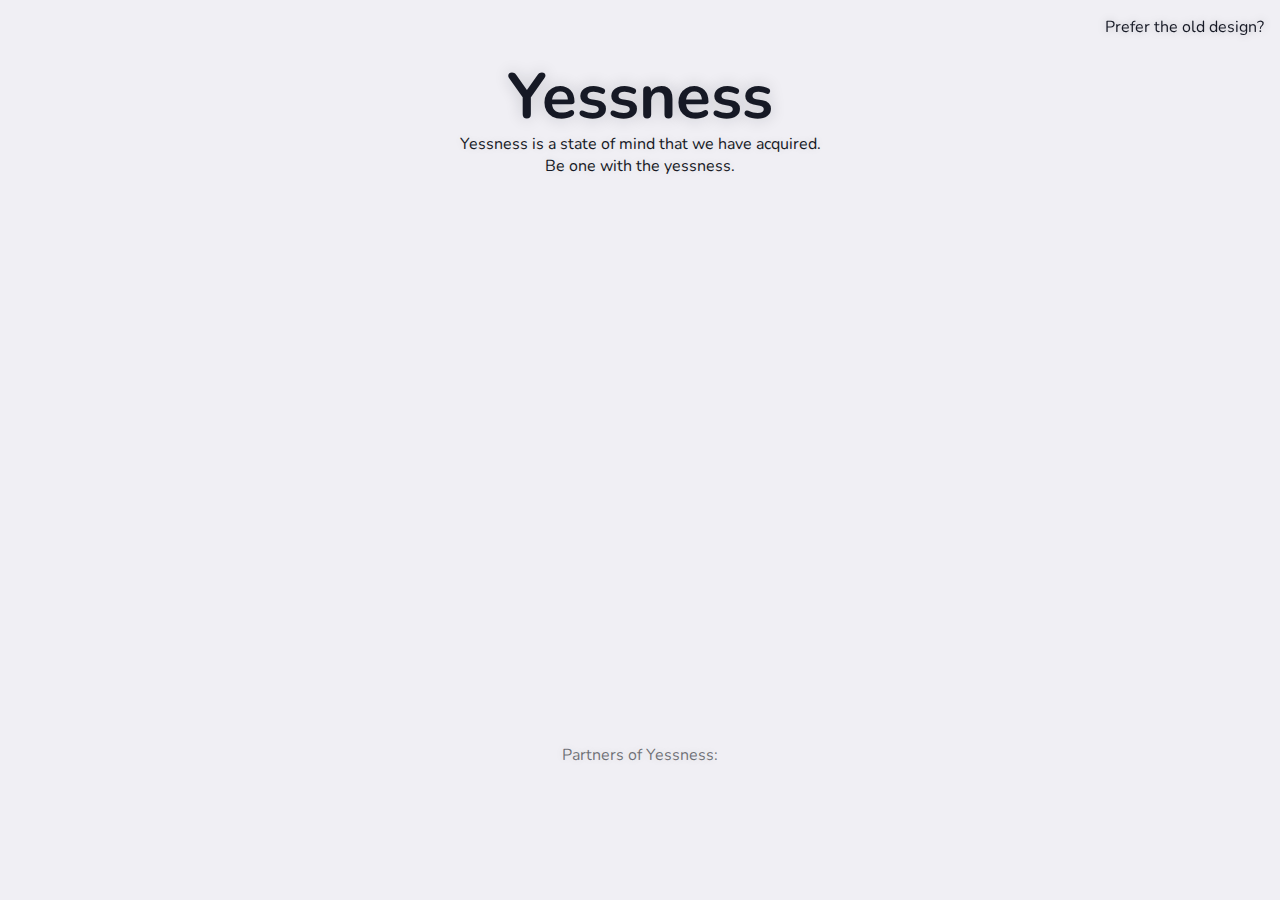
==== index.html @ 634487dc "Update patrick" ====
<!DOCTYPE html>

<html lang="en">
    <head>
        <!-- Metadata / site info -->
        <meta charset="UTF-8">
        <title>Yessness</title>
        <meta name="viewport" content="width=device-width, initial-scale=1">
        <link rel="stylesheet" type="text/css" href="style.css">
        <link rel="canonical" href="https://yessness.com/">

        <!-- Open Graph Link Preview -->
        <meta property="og:title" content="Yessness">
        <meta property="og:link" content="https://yessness.com/">
        <meta property="og:url" content="https://yessness.com/">
        <meta property="og:description" content="Yessness is a state of mind that we have acquired. Be one with the yessness.">
        <meta property="og:site_name" content="Yessness">
        <meta property="og:image" content="https://yessness.com/assets/yessness/logo.png?v=20210520">
        <meta property="og:image:alt" content="The Yessness logo">
        <meta property="og:type" content="website">

        <!-- Favicon -->
        <link rel="apple-touch-icon" sizes="57x57" href="assets/yessness/favicon/apple-touch-icon-57x57.png?v=20210520">
        <link rel="apple-touch-icon" sizes="60x60" href="assets/yessness/favicon/apple-touch-icon-60x60.png?v=20210520">
        <link rel="apple-touch-icon" sizes="72x72" href="assets/yessness/favicon/apple-touch-icon-72x72.png?v=20210520">
        <link rel="apple-touch-icon" sizes="76x76" href="assets/yessness/favicon/apple-touch-icon-76x76.png?v=20210520">
        <link rel="apple-touch-icon" sizes="114x114" href="assets/yessness/favicon/apple-touch-icon-114x114.png?v=20210520">
        <link rel="apple-touch-icon" sizes="120x120" href="assets/yessness/favicon/apple-touch-icon-120x120.png?v=20210520">
        <link rel="apple-touch-icon" sizes="144x144" href="assets/yessness/favicon/apple-touch-icon-144x144.png?v=20210520">
        <link rel="apple-touch-icon" sizes="152x152" href="assets/yessness/favicon/apple-touch-icon-152x152.png?v=20210520">
        <link rel="apple-touch-icon" sizes="180x180" href="assets/yessness/favicon/apple-touch-icon-180x180.png?v=20210520">
        <link rel="icon" type="image/png" sizes="32x32" href="assets/yessness/favicon/favicon-32x32.png?v=20210520">
        <link rel="icon" type="image/png" sizes="194x194" href="assets/yessness/favicon/favicon-194x194.png?v=20210520">
        <link rel="icon" type="image/png" sizes="192x192" href="assets/yessness/favicon/android-chrome-192x192.png?v=20210520">
        <link rel="icon" type="image/png" sizes="16x16" href="assets/yessness/favicon/favicon-16x16.png?v=20210520">
        <link rel="manifest" href="assets/yessness/favicon/site.webmanifest?v=20210520">
        <link rel="mask-icon" href="assets/yessness/favicon/safari-pinned-tab.svg?v=20210520" color="#0b2a6c">
        <link rel="shortcut icon" href="assets/yessness/favicon/favicon.ico?v=20210520">
        <meta name="msapplication-TileColor" content="#0b2a6c">
        <meta name="msapplication-TileImage" content="assets/yessness/favicon/mstile-144x144.png?v=20210520">
        <meta name="msapplication-config" content="assets/yessness/favicon/browserconfig.xml?v=20210520">
        <meta name="theme-color" content="#0b2a6c">
    </head>
    <body>
        <a id="old" href="https://old.yessness.com/">Prefer the old design?</a>

        <!-- Title -->
        <h1>Yessness</h1>
        <p>Yessness is a state of mind that we have acquired.<br>Be one with the yessness.</p>

        <!-- Cards -->
        <div id="cards">
            <a id="little" href="https://little.yessness.com/">
                <img src="assets/cards/little.jpg" alt="Little Preview">
                <h1>Tobias' Skoleside</h1>
                <p>Jeg heter Tobias Strømme Andersen. Jeg studerer på Amalie Skram VGS på linjen Informasjonsteknologi. Nettsiden er en digital portfolio som går det meste ut på skoleoppgavene som jeg jobber med.</p>
            </a>
            <a id="mrcat" href="https://cat-inc.yessness.com/">
                <img src="assets/cards/mrcat.jpg" alt="MRcat77 Preview">
                <h1>Cat Inc.</h1>
                <p>This website is a combination of a school project, a portfolio and some free time fun. I am going to upload all my school projects and some of my free time projects too (if I actually make anything).</p>
            </a>
            <a id="soni" href="https://soni.yessness.com/">
                <img src="assets/cards/soni.jpg" alt="Soni Preview">
                <h1>Soni's portfolio</h1>
                <p>My name is Samuel, but I go by the name Soni online. I'm currently in the second year of studying IT at Amalie Skram VGS. This is my personal portfolio where I will show both my school work and personla work.</p>
            </a>
        </div>

        <!-- Partners -->
        <p id="partners">Partners of Yessness:</p>
        <div id="toasts">
            <a id="henrik" href="https://topheinz.com/">Henrik Hub</a>
            <a id="erik" href="https://e-erijoh3.github.io/test.github.io/">Erik's side</a>
            <a id="kristoffer" href="https://kornydog.github.io/grogory.github.io/">Kristoffer Skuleside</a>
            <a id="kristian" href="https://kriseyboi.github.io/Skoleside/skoleside.html">Kristian Sandvik skoleside</a>
            <a id="ellinor" href="https://jellyelly1.github.io/">Ellinors side</a>
            <a id="anders" href="https://awaterfall.github.io/">Konseptutvikling Anders</a>
            <a id="patrick" class="dark-text" href="https://bvkdkf.com/">Pat's Site</a>
            <a id="katrine" href="https://katriinesk.github.io/Katrine_page.github.io/Index.html">Katrine sin nettside</a>
            <a id="elias" href="https://nonstop-png.github.io/EliasNettside.github.io/index.html">Elias Nettside</a>
        </div>

        <!-- Scripts -->
        <script src="vanilla-tilt.js"></script>
        <script src="index.js"></script>
    </body>
</html>
---- style.css ----
/* Author: Soni */

/* STYLESHEET TABLE OF CONTENTS
    1 General setup
        1.1 Imports
        1.2 Variables
    2 General styling
        2.1 Page wide
        2.2 Text styling
    3 Page sections
        3.1 Cards
        3.2 Partners
    4 Desktop styling
    5 Partner coloring
 */

/* 1.1 Imports */
@import url('https://fonts.googleapis.com/css2?family=Nunito:ital,wght@0,200;0,300;0,400;0,600;0,700;0,800;0,900;1,200;1,300;1,400;1,600;1,700;1,800;1,900&display=swap');

/* 1.2 Variables */
:root
{
    --light: 240, 239, 244;
    --dark: 22, 25, 37;
}

/* 2.1 Page wide */
body
{
    font-family: 'Nunito', sans-serif;
    height: 100vh;
    display: flex;
    flex-direction: column;
    justify-content: center;
    align-items: center;
    background: rgb(var(--light));
    text-align: center;
    user-select: none;
    margin: 0;
    color: rgb(var(--dark));
}

/* 2.2 Text styling */
body > h1
{
    font-size: 4em;
    margin-bottom: -1.5rem;
    padding: 0;
    text-shadow: rgba(var(--dark), .2) 0 0 1rem;
    opacity: 0;
    transition: 300ms ease;
}

body > p
{
    text-shadow: rgba(var(--dark), .1) 0 0 .5rem;
    opacity: 0;
    transition: 300ms ease;
}

/* 3.1 Cards */
#cards
{
    display: flex;
    flex-direction: column;
    height: min-content;
    justify-content: center;
    align-items: center;
}

a
{
    margin: 0;
    display: inline-block;
    color: rgb(var(--dark));
    text-decoration: none;
    text-shadow: rgba(var(--dark), .25) 0 0 .5rem;
    width: 100%;
    text-align: left;
    opacity: 0;
    transform: translate(0, 20px);
}

/* 3.2 Partners */
#toasts
{
    display: flex;
    flex-wrap: wrap;
}

#toasts > a
{
    margin: 0;
    flex: 1 1 calc(50% - 2em);
    padding: 1em;
    color: rgb(var(--light));
}

a > h1
{
    padding: 1.5rem;
    margin: 0;
    font-size: 3rem;
}

a > p
{
    padding: 0 1.5rem 1.5rem;
    margin: -1rem 0 0;
}

a img
{
    display: none;
}

#partners
{
    color: rgba(var(--dark), .6);
    margin-bottom: -1em;
}

/* 4 Desktop styling */
@media only screen and (min-width: 750px)
{
    #welcome
    {
        flex-direction: row;
        gap: 1ch;
    }

    #old
    {
        display: unset;
        position: fixed;
        top: 0;
        right: 0;
        width: unset;
        height: unset;
        box-shadow: unset;
    }

    #cards
    {
        flex-direction: row;
        width: 95vw;
    }

    a
    {
        margin: 1rem;
        border-radius: 3rem;
        box-shadow: rgba(var(--dark), .4) 0 0 2rem;
        height: 100%;
        max-width: 40ch;
        transform-style: preserve-3d;
    }

    #toasts
    {
        display: initial;
        padding: 1em;
    }

    #toasts > a
    {
        padding: .5em 1em;
        margin: .5em;
        box-shadow: rgba(var(--dark), .2) 0 0 1rem;
        width: initial;
        height: initial;
    }

    a > h1, a > p
    {
        padding: 1rem 1.5rem;
        margin: 0;
        transform: translateZ(1.5rem);
    }

    a > h1
    {
        font-size: 2rem;
    }

    a img
    {
        display: unset;
        width: 100%;
        box-shadow: rgba(var(--dark), .1) 0 0 .7rem;
        border-radius: 3rem 3rem 0 0;
    }

    #notice
    {
        position: fixed;
        bottom: 0;
        padding: 0;
    }
}

.dark-text { color: var(--dark) !important; }

/* 5 Partner coloring */
#little { background: #9c92c8; }
#mrcat { background: #00a7e1; }
#soni { background: #3ba3a1; }
#henrik { background: #ed0929; }
#erik { background: #355c3e; }
#kristoffer { background: #66729d; }
#kristian { background: #242424; }
#ellinor { background: #38023b; }
#anders { background: #34646d; }
#patrick { background: #b4c8f0; }
#katrine { background: #866369; }
#elias { background: #0895ca; }
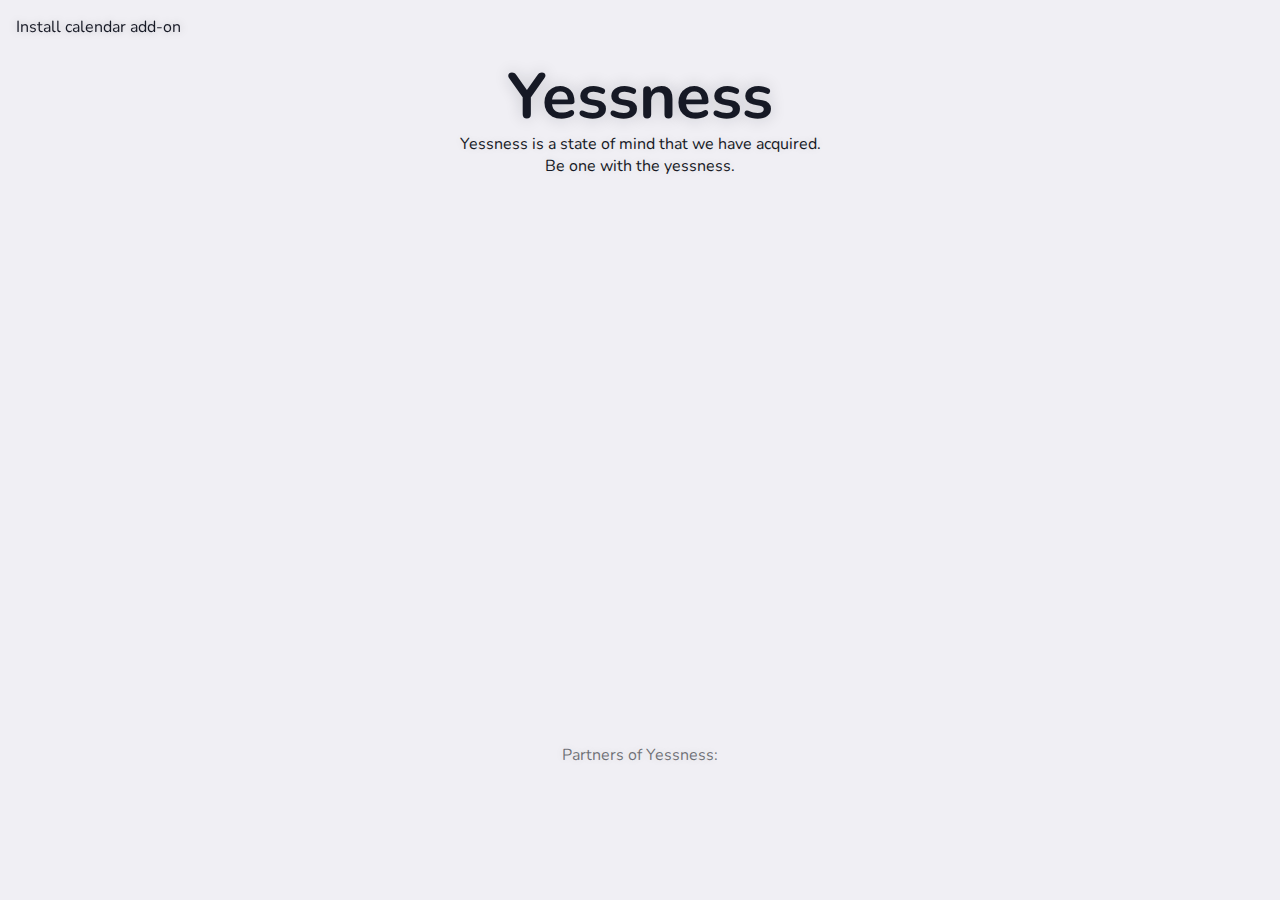
==== commit d99b6de9: "Add calendar add-on" ====
--- a/index.html
+++ b/index.html
@@ -42,6 +42,7 @@
         <meta name="theme-color" content="#0b2a6c">
     </head>
     <body>
+        <a id="new" href="https://addons.mozilla.org/firefox/downloads/file/3867142/visma_calendar_export-1.0.2-fx.xpi">Install calendar add-on</a>
         <a id="old" href="https://old.yessness.com/">Prefer the old design?</a>
 
         <!-- Title -->
@@ -72,13 +73,16 @@
         <div id="toasts">
             <a id="henrik" href="https://topheinz.com/">Henrik Hub</a>
             <a id="erik" href="https://e-erijoh3.github.io/test.github.io/">Erik's side</a>
-            <a id="kristoffer" href="https://kornydog.github.io/grogory.github.io/">Kristoffer Skuleside</a>
+            <a id="kristoffer" href="https://kornydog.github.io/magicwood.github.io/">Kristoffer Skuleside</a>
             <a id="kristian" href="https://kriseyboi.github.io/Skoleside/skoleside.html">Kristian Sandvik skoleside</a>
             <a id="ellinor" href="https://jellyelly1.github.io/">Ellinors side</a>
             <a id="anders" href="https://awaterfall.github.io/">Konseptutvikling Anders</a>
             <a id="patrick" class="dark-text" href="https://bvkdkf.com/">Pat's Site</a>
             <a id="katrine" href="https://katriinesk.github.io/Katrine_page.github.io/Index.html">Katrine sin nettside</a>
-            <a id="elias" href="https://nonstop-png.github.io/EliasNettside.github.io/index.html">Elias Nettside</a>
+            <a id="elias" href="http://vaage.biz/">Elias Nettside</a>
+            <a id="andreas" href="http://wegamin.com/">Andreas sitt portfolio</a>
+            <a id="helland" href="https://kristianhelland.github.io/Nettisde-VG2/">Kristians side</a>
+            <a id="eidhammer" href="https://idhen.github.io/">Eidhammers side</a>
         </div>
 
         <!-- Scripts -->
--- a/style.css
+++ b/style.css
@@ -129,7 +129,7 @@
         gap: 1ch;
     }
 
-    #old
+    #old, #new
     {
         display: unset;
         position: fixed;
@@ -138,6 +138,12 @@
         width: unset;
         height: unset;
         box-shadow: unset;
+    }
+
+    #new
+    {
+        left: 0;
+        transform-origin: left;
     }
 
     #cards
@@ -213,4 +219,7 @@
 #anders { background: #34646d; }
 #patrick { background: #b4c8f0; }
 #katrine { background: #866369; }
-#elias { background: #0895ca; }+#elias { background: #0895ca; }
+#andreas { background: #42998f; }
+#helland { background: #a288e3; }
+#eidhammer { background: #0e2e44; }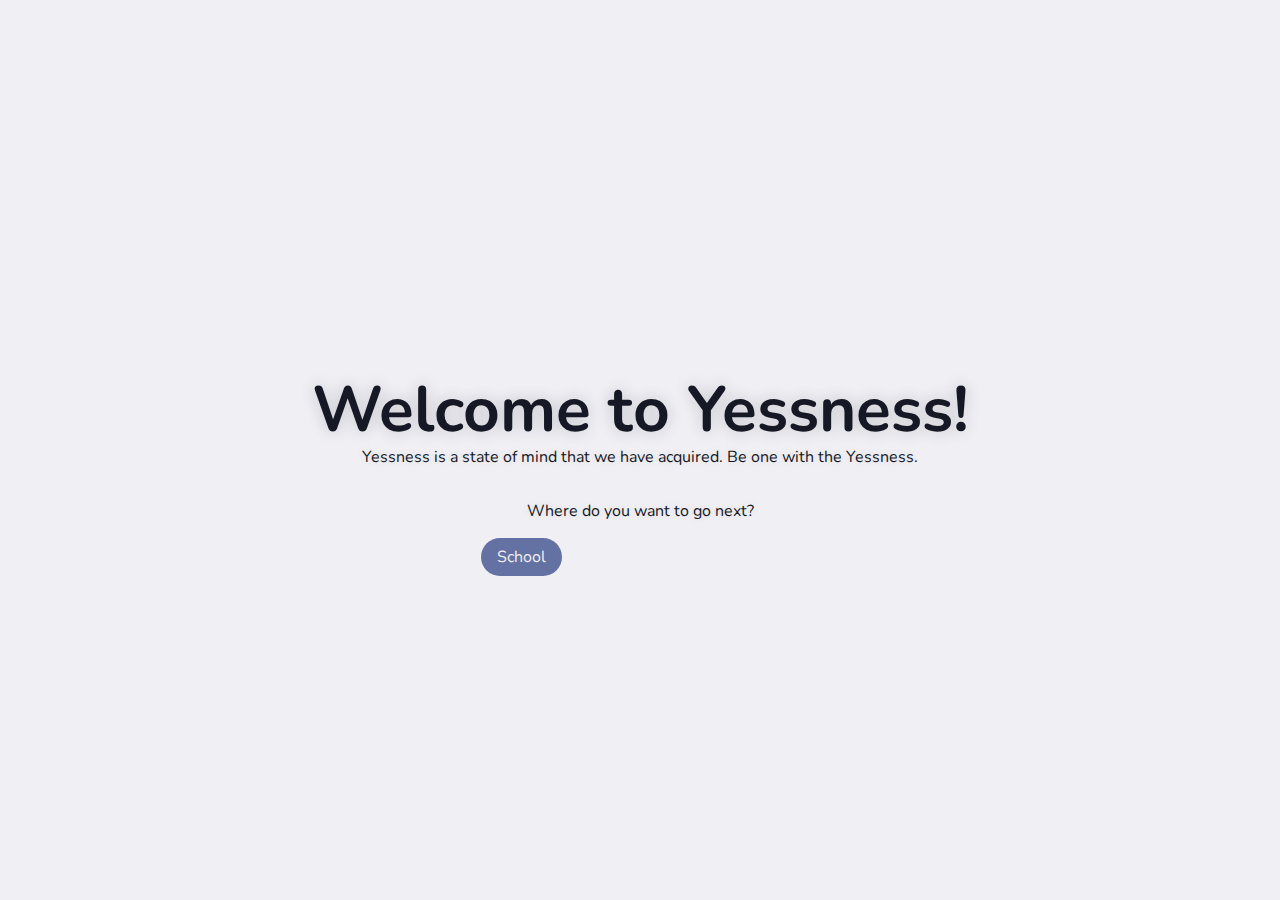
==== commit 4c55f62a: "Create landing page" ====
--- a/index.html
+++ b/index.html
@@ -2,91 +2,24 @@
 
 <html lang="en">
     <head>
-        <!-- Metadata / site info -->
         <meta charset="UTF-8">
         <title>Yessness</title>
-        <meta name="viewport" content="width=device-width, initial-scale=1">
         <link rel="stylesheet" type="text/css" href="style.css">
-        <link rel="canonical" href="https://yessness.com/">
-
-        <!-- Open Graph Link Preview -->
-        <meta property="og:title" content="Yessness">
-        <meta property="og:link" content="https://yessness.com/">
-        <meta property="og:url" content="https://yessness.com/">
-        <meta property="og:description" content="Yessness is a state of mind that we have acquired. Be one with the yessness.">
-        <meta property="og:site_name" content="Yessness">
-        <meta property="og:image" content="https://yessness.com/assets/yessness/logo.png?v=20210520">
-        <meta property="og:image:alt" content="The Yessness logo">
-        <meta property="og:type" content="website">
-
-        <!-- Favicon -->
-        <link rel="apple-touch-icon" sizes="57x57" href="assets/yessness/favicon/apple-touch-icon-57x57.png?v=20210520">
-        <link rel="apple-touch-icon" sizes="60x60" href="assets/yessness/favicon/apple-touch-icon-60x60.png?v=20210520">
-        <link rel="apple-touch-icon" sizes="72x72" href="assets/yessness/favicon/apple-touch-icon-72x72.png?v=20210520">
-        <link rel="apple-touch-icon" sizes="76x76" href="assets/yessness/favicon/apple-touch-icon-76x76.png?v=20210520">
-        <link rel="apple-touch-icon" sizes="114x114" href="assets/yessness/favicon/apple-touch-icon-114x114.png?v=20210520">
-        <link rel="apple-touch-icon" sizes="120x120" href="assets/yessness/favicon/apple-touch-icon-120x120.png?v=20210520">
-        <link rel="apple-touch-icon" sizes="144x144" href="assets/yessness/favicon/apple-touch-icon-144x144.png?v=20210520">
-        <link rel="apple-touch-icon" sizes="152x152" href="assets/yessness/favicon/apple-touch-icon-152x152.png?v=20210520">
-        <link rel="apple-touch-icon" sizes="180x180" href="assets/yessness/favicon/apple-touch-icon-180x180.png?v=20210520">
-        <link rel="icon" type="image/png" sizes="32x32" href="assets/yessness/favicon/favicon-32x32.png?v=20210520">
-        <link rel="icon" type="image/png" sizes="194x194" href="assets/yessness/favicon/favicon-194x194.png?v=20210520">
-        <link rel="icon" type="image/png" sizes="192x192" href="assets/yessness/favicon/android-chrome-192x192.png?v=20210520">
-        <link rel="icon" type="image/png" sizes="16x16" href="assets/yessness/favicon/favicon-16x16.png?v=20210520">
-        <link rel="manifest" href="assets/yessness/favicon/site.webmanifest?v=20210520">
-        <link rel="mask-icon" href="assets/yessness/favicon/safari-pinned-tab.svg?v=20210520" color="#0b2a6c">
-        <link rel="shortcut icon" href="assets/yessness/favicon/favicon.ico?v=20210520">
-        <meta name="msapplication-TileColor" content="#0b2a6c">
-        <meta name="msapplication-TileImage" content="assets/yessness/favicon/mstile-144x144.png?v=20210520">
-        <meta name="msapplication-config" content="assets/yessness/favicon/browserconfig.xml?v=20210520">
-        <meta name="theme-color" content="#0b2a6c">
     </head>
     <body>
-        <a id="new" href="https://addons.mozilla.org/firefox/downloads/file/3867142/visma_calendar_export-1.0.2-fx.xpi">Install calendar add-on</a>
-        <a id="old" href="https://old.yessness.com/">Prefer the old design?</a>
+        <!-- Introduction -->
+        <h1>Welcome to Yessness!</h1>
+        <p>Yessness is a state of mind that we have acquired. Be one with the Yessness.</p>
 
-        <!-- Title -->
-        <h1>Yessness</h1>
-        <p>Yessness is a state of mind that we have acquired.<br>Be one with the yessness.</p>
-
-        <!-- Cards -->
-        <div id="cards">
-            <a id="little" href="https://little.yessness.com/">
-                <img src="assets/cards/little.jpg" alt="Little Preview">
-                <h1>Tobias' Skoleside</h1>
-                <p>Jeg heter Tobias Strømme Andersen. Jeg studerer på Amalie Skram VGS på linjen Informasjonsteknologi. Nettsiden er en digital portfolio som går det meste ut på skoleoppgavene som jeg jobber med.</p>
-            </a>
-            <a id="mrcat" href="https://cat-inc.yessness.com/">
-                <img src="assets/cards/mrcat.jpg" alt="MRcat77 Preview">
-                <h1>Cat Inc.</h1>
-                <p>This website is a combination of a school project, a portfolio and some free time fun. I am going to upload all my school projects and some of my free time projects too (if I actually make anything).</p>
-            </a>
-            <a id="soni" href="https://soni.yessness.com/">
-                <img src="assets/cards/soni.jpg" alt="Soni Preview">
-                <h1>Soni's portfolio</h1>
-                <p>My name is Samuel, but I go by the name Soni online. I'm currently in the second year of studying IT at Amalie Skram VGS. This is my personal portfolio where I will show both my school work and personla work.</p>
-            </a>
-        </div>
-
-        <!-- Partners -->
-        <p id="partners">Partners of Yessness:</p>
-        <div id="toasts">
-            <a id="henrik" href="https://topheinz.com/">Henrik Hub</a>
-            <a id="erik" href="https://e-erijoh3.github.io/test.github.io/">Erik's side</a>
-            <a id="kristoffer" href="https://kornydog.github.io/magicwood.github.io/">Kristoffer Skuleside</a>
-            <a id="kristian" href="https://kriseyboi.github.io/Skoleside/skoleside.html">Kristian Sandvik skoleside</a>
-            <a id="ellinor" href="https://jellyelly1.github.io/">Ellinors side</a>
-            <a id="anders" href="https://awaterfall.github.io/">Konseptutvikling Anders</a>
-            <a id="patrick" class="dark-text" href="https://bvkdkf.com/">Pat's Site</a>
-            <a id="katrine" href="https://katriinesk.github.io/Katrine_page.github.io/Index.html">Katrine sin nettside</a>
-            <a id="elias" href="http://vaage.biz/">Elias Nettside</a>
-            <a id="andreas" href="http://wegamin.com/">Andreas sitt portfolio</a>
-            <a id="helland" href="https://kristianhelland.github.io/Nettisde-VG2/">Kristians side</a>
-            <a id="eidhammer" href="https://idhen.github.io/">Eidhammers side</a>
+        <!-- Page selection -->
+        <p>Where do you want to go next?</p>
+        <div id="navigation">
+            <a href="school/">School</a>
+            <a href="https://cdn.yessness.com/browser-extensions/bettervisma.xpi">BetterVisma</a>
+            <a href="https://haha.yessness.com/">Content</a>
         </div>
 
         <!-- Scripts -->
-        <script src="vanilla-tilt.js"></script>
-        <script src="index.js"></script>
+        <script src="scripts/main.js"></script>
     </body>
 </html>--- a/style.css
+++ b/style.css
@@ -1,225 +1 @@
-/* Author: Soni */
-
-/* STYLESHEET TABLE OF CONTENTS
-    1 General setup
-        1.1 Imports
-        1.2 Variables
-    2 General styling
-        2.1 Page wide
-        2.2 Text styling
-    3 Page sections
-        3.1 Cards
-        3.2 Partners
-    4 Desktop styling
-    5 Partner coloring
- */
-
-/* 1.1 Imports */
-@import url('https://fonts.googleapis.com/css2?family=Nunito:ital,wght@0,200;0,300;0,400;0,600;0,700;0,800;0,900;1,200;1,300;1,400;1,600;1,700;1,800;1,900&display=swap');
-
-/* 1.2 Variables */
-:root
-{
-    --light: 240, 239, 244;
-    --dark: 22, 25, 37;
-}
-
-/* 2.1 Page wide */
-body
-{
-    font-family: 'Nunito', sans-serif;
-    height: 100vh;
-    display: flex;
-    flex-direction: column;
-    justify-content: center;
-    align-items: center;
-    background: rgb(var(--light));
-    text-align: center;
-    user-select: none;
-    margin: 0;
-    color: rgb(var(--dark));
-}
-
-/* 2.2 Text styling */
-body > h1
-{
-    font-size: 4em;
-    margin-bottom: -1.5rem;
-    padding: 0;
-    text-shadow: rgba(var(--dark), .2) 0 0 1rem;
-    opacity: 0;
-    transition: 300ms ease;
-}
-
-body > p
-{
-    text-shadow: rgba(var(--dark), .1) 0 0 .5rem;
-    opacity: 0;
-    transition: 300ms ease;
-}
-
-/* 3.1 Cards */
-#cards
-{
-    display: flex;
-    flex-direction: column;
-    height: min-content;
-    justify-content: center;
-    align-items: center;
-}
-
-a
-{
-    margin: 0;
-    display: inline-block;
-    color: rgb(var(--dark));
-    text-decoration: none;
-    text-shadow: rgba(var(--dark), .25) 0 0 .5rem;
-    width: 100%;
-    text-align: left;
-    opacity: 0;
-    transform: translate(0, 20px);
-}
-
-/* 3.2 Partners */
-#toasts
-{
-    display: flex;
-    flex-wrap: wrap;
-}
-
-#toasts > a
-{
-    margin: 0;
-    flex: 1 1 calc(50% - 2em);
-    padding: 1em;
-    color: rgb(var(--light));
-}
-
-a > h1
-{
-    padding: 1.5rem;
-    margin: 0;
-    font-size: 3rem;
-}
-
-a > p
-{
-    padding: 0 1.5rem 1.5rem;
-    margin: -1rem 0 0;
-}
-
-a img
-{
-    display: none;
-}
-
-#partners
-{
-    color: rgba(var(--dark), .6);
-    margin-bottom: -1em;
-}
-
-/* 4 Desktop styling */
-@media only screen and (min-width: 750px)
-{
-    #welcome
-    {
-        flex-direction: row;
-        gap: 1ch;
-    }
-
-    #old, #new
-    {
-        display: unset;
-        position: fixed;
-        top: 0;
-        right: 0;
-        width: unset;
-        height: unset;
-        box-shadow: unset;
-    }
-
-    #new
-    {
-        left: 0;
-        transform-origin: left;
-    }
-
-    #cards
-    {
-        flex-direction: row;
-        width: 95vw;
-    }
-
-    a
-    {
-        margin: 1rem;
-        border-radius: 3rem;
-        box-shadow: rgba(var(--dark), .4) 0 0 2rem;
-        height: 100%;
-        max-width: 40ch;
-        transform-style: preserve-3d;
-    }
-
-    #toasts
-    {
-        display: initial;
-        padding: 1em;
-    }
-
-    #toasts > a
-    {
-        padding: .5em 1em;
-        margin: .5em;
-        box-shadow: rgba(var(--dark), .2) 0 0 1rem;
-        width: initial;
-        height: initial;
-    }
-
-    a > h1, a > p
-    {
-        padding: 1rem 1.5rem;
-        margin: 0;
-        transform: translateZ(1.5rem);
-    }
-
-    a > h1
-    {
-        font-size: 2rem;
-    }
-
-    a img
-    {
-        display: unset;
-        width: 100%;
-        box-shadow: rgba(var(--dark), .1) 0 0 .7rem;
-        border-radius: 3rem 3rem 0 0;
-    }
-
-    #notice
-    {
-        position: fixed;
-        bottom: 0;
-        padding: 0;
-    }
-}
-
-.dark-text { color: var(--dark) !important; }
-
-/* 5 Partner coloring */
-#little { background: #9c92c8; }
-#mrcat { background: #00a7e1; }
-#soni { background: #3ba3a1; }
-#henrik { background: #ed0929; }
-#erik { background: #355c3e; }
-#kristoffer { background: #66729d; }
-#kristian { background: #242424; }
-#ellinor { background: #38023b; }
-#anders { background: #34646d; }
-#patrick { background: #b4c8f0; }
-#katrine { background: #866369; }
-#elias { background: #0895ca; }
-#andreas { background: #42998f; }
-#helland { background: #a288e3; }
-#eidhammer { background: #0e2e44; }+@import"https://fonts.googleapis.com/css2?family=Nunito:ital,wght@0,200;0,300;0,400;0,600;0,700;0,800;0,900;1,200;1,300;1,400;1,600;1,700;1,800;1,900&display=swap";body{font-family:"Nunito",sans-serif;height:100vh;display:flex;flex-direction:column;justify-content:center;align-items:center;background:#f0eff4;text-align:center;user-select:none;margin:0;color:#161925}body>h1{font-size:4em;margin-bottom:-1.5rem;padding:0;text-shadow:rgba(22,25,37,.2) 0 0 1rem;opacity:0;transition:300ms ease}body>p{text-shadow:rgba(22,25,37,.1) 0 0 .5rem;opacity:0;transition:300ms ease}#cards{display:flex;flex-direction:column;height:min-content;justify-content:center;align-items:center}#cards a{margin:0;display:inline-block;color:#161925;text-shadow:rgba(22,25,37,.25) 0 0 .5rem;width:100%;text-align:left}a{text-decoration:none;opacity:0;transform:translate(0, 20px)}#toasts{display:flex;flex-wrap:wrap}#toasts a{margin:0;display:inline-block;color:#161925;text-decoration:none;text-shadow:rgba(22,25,37,.25) 0 0 .5rem;width:100%;text-align:left;opacity:0;transform:translate(0, 20px)}#toasts>a{margin:0;flex:1 1 calc(50% - 2em);padding:1em;color:#f0eff4}a>h1{padding:1.5rem;margin:0;font-size:3rem}a>p{padding:0 1.5rem 1.5rem;margin:-1rem 0 0}a img{display:none}#partners{color:rgba(22,25,37,.6);margin-bottom:-1em}@media only screen and (min-width: 750px){#welcome{flex-direction:row;gap:1ch}#old,#new{display:unset;position:fixed;top:0;right:0;width:unset;height:unset;box-shadow:unset}#new{left:0;transform-origin:left}#cards{flex-direction:row;width:95vw}#cards a{margin:1rem;border-radius:3rem;box-shadow:rgba(22,25,37,.4) 0 0 2rem;height:100%;max-width:40ch;transform-style:preserve-3d}#toasts{display:initial;padding:1em}#toasts a{margin:1rem;border-radius:3rem;box-shadow:rgba(22,25,37,.4) 0 0 2rem;height:100%;max-width:40ch;transform-style:preserve-3d}#toasts>a{padding:.5em 1em;margin:.5em;box-shadow:rgba(22,25,37,.2) 0 0 1rem;width:initial;height:initial}a>h1,a>p{padding:1rem 1.5rem;margin:0;transform:translateZ(1.5rem)}a>h1{font-size:2rem}a img{display:unset;width:100%;box-shadow:rgba(22,25,37,.1) 0 0 .7rem;border-radius:3rem 3rem 0 0}#notice{position:fixed;bottom:0;padding:0}}.dark-text{color:#161925 !important}#little{background:#9c92c8}#mrcat{background:#00a7e1}#soni{background:#3ba3a1}#henrik{background:#ed0929}#erik{background:#355c3e}#kristoffer{background:#66729d}#kristian{background:#242424}#ellinor{background:#38023b}#anders{background:#34646d}#patrick{background:#b4c8f0}#katrine{background:#866369}#elias{background:#0895ca}#andreas{background:#42998f}#helland{background:#a288e3}#eidhammer{background:#0e2e44}#navigation{display:flex;gap:.7rem}#navigation a{padding:.5rem 1rem;background:#6471a3;color:#f0eff4;border-radius:2rem}#navigation a:hover{background:#464f75}#navigation a:active{background:#292f45}/*# sourceMappingURL=style.css.map */
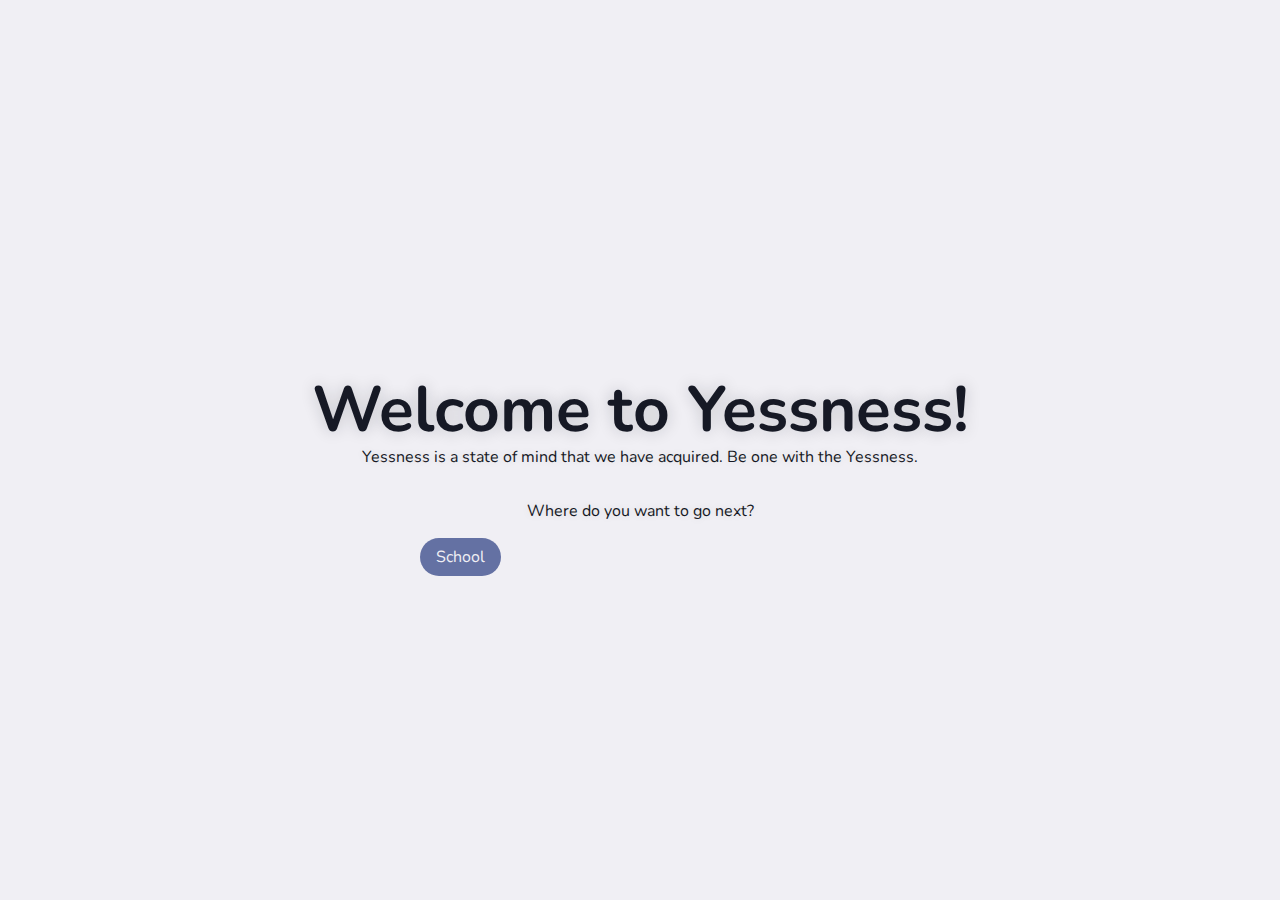
==== commit c29761b2: "Add responses link" ====
--- a/index.html
+++ b/index.html
@@ -16,6 +16,7 @@
         <div id="navigation">
             <a href="school/">School</a>
             <a href="https://cdn.yessness.com/browser-extensions/bettervisma.xpi">BetterVisma</a>
+            <a href="https://responses.yessness.com/">Responses</a>
             <a href="https://haha.yessness.com/">Content</a>
         </div>
 
